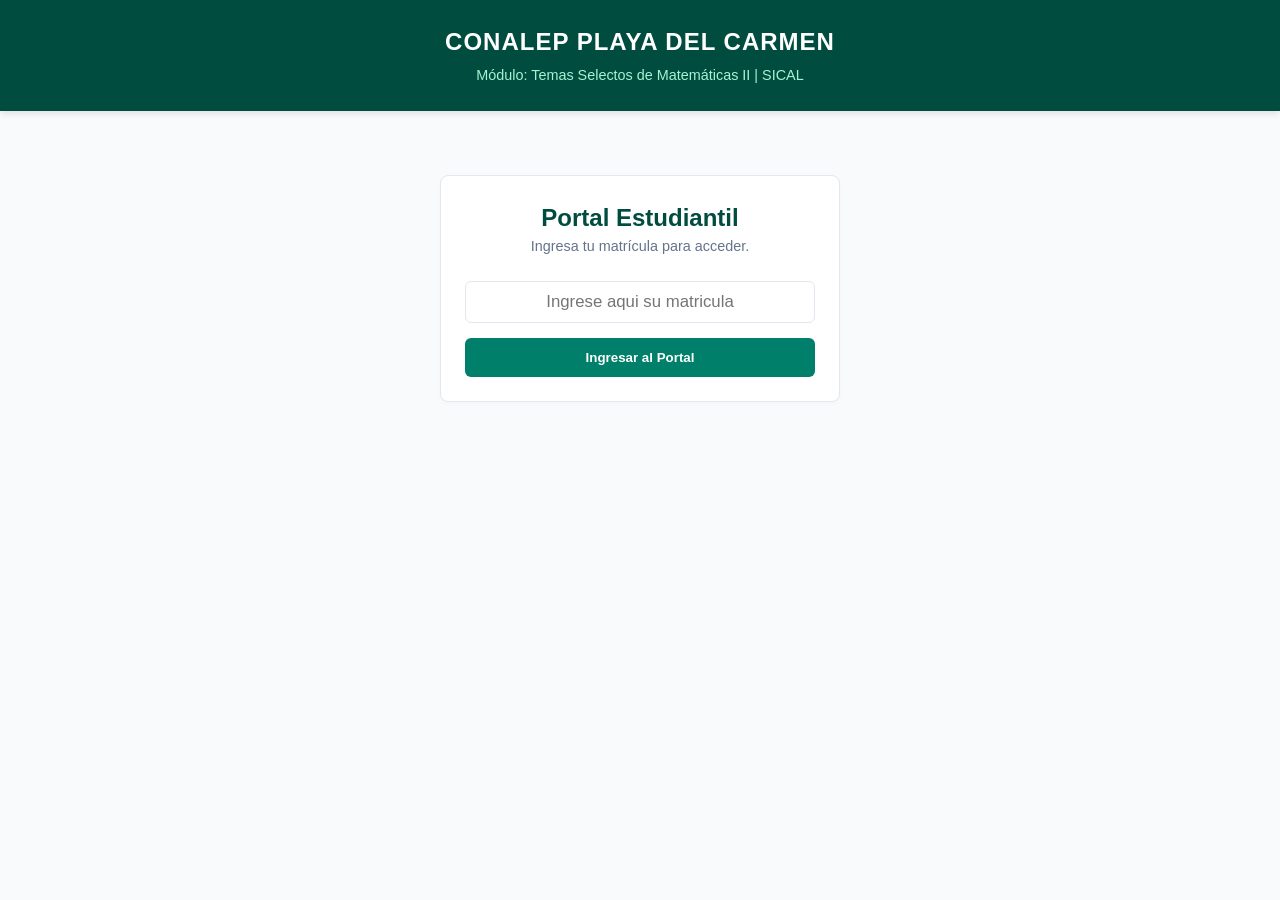
==== index.html @ 18c8c2b9 "Update index.html" ====
<!DOCTYPE html>
<html lang="es">
<head>
    <meta charset="UTF-8">
    <meta name="viewport" content="width=device-width, initial-scale=1.0">
    <title>SICAL - CONALEP PDC</title>
    <!-- Carga de Chart.js para la gráfica -->
    <script src="https://cdn.jsdelivr.net/npm/chart.js"></script>
    <link rel="stylesheet" href="css/base.css">
    <style>
        /* Estilos base incrustados para asegurar estructura */
        :root {
            --conalep-dark: #004d40;
            --conalep-primary: #00806A;
            --conalep-accent: #00695c;
            --conalep-gold: #d97706;
            --bg-main: #f8fafc;
            --text-main: #334155;
            --text-muted: #64748b;
            --border-card: #e2e8f0;
        }
        body { font-family: 'Segoe UI', system-ui, sans-serif; background-color: var(--bg-main); color: var(--text-main); margin: 0; padding: 0; }
        .hidden { display: none !important; }
        .header-conalep { background-color: var(--conalep-dark); color: white; padding: 1.5rem; text-align: center; box-shadow: 0 4px 6px -1px rgba(0,0,0,0.1); }
        .header-conalep h1 { margin: 0; font-size: 1.5rem; letter-spacing: 1px; }
        .header-conalep p { margin: 5px 0 0 0; color: #a7f3d0; font-size: 0.9rem; }
        .container { max-width: 1100px; margin: 2rem auto; padding: 0 1.5rem; }
        .card-box { background: white; border-radius: 8px; border: 1px solid var(--border-card); padding: 1.5rem; box-shadow: 0 2px 4px rgba(0,0,0,0.02); margin-bottom: 1.5rem; }
        .btn-conalep { background-color: var(--conalep-primary); color: white; border: none; padding: 0.75rem 1.5rem; border-radius: 6px; font-weight: bold; cursor: pointer; transition: background 0.2s; }
        .btn-conalep:hover { background-color: var(--conalep-accent); }
        .badge-status { font-size: 0.75rem; padding: 4px 10px; border-radius: 20px; font-weight: 700; }
        .status-ok { background: #dcfce7; color: #166534; }
        .status-pend { background: #fee2e2; color: #991b1b; }
    </style>
</head>
<body>

    <!-- ==========================================
         CABECERA INSTITUCIONAL (GLOBAL)
         ========================================== -->
    <header class="header-conalep">
        <h1>CONALEP PLAYA DEL CARMEN</h1>
        <p>Módulo: Temas Selectos de Matemáticas II | SICAL</p>
        <div id="user-menu" class="hidden" style="margin-top: 15px;">
            <span id="welcome-name" style="background: rgba(255,255,255,0.1); padding: 6px 15px; border-radius: 20px; font-size: 0.9rem;"></span>
            <button onclick="location.reload()" style="background: none; border: none; color: #fca5a5; font-weight: bold; cursor: pointer; margin-left: 10px; text-decoration: underline;">Salir</button>
        </div>
    </header>

    <main class="container">
        
        <!-- ==========================================
             ZONA ALUMNO: VISTA A - LOGIN
             ========================================== -->
        <section id="vista-login" class="card-box" style="max-width: 400px; margin: 4rem auto; text-align: center;">
            <h2 style="color: var(--conalep-dark); margin-top: 0;">Portal Estudiantil</h2>
            <p style="color: var(--text-muted); font-size: 0.9rem; margin-bottom: 1.5rem;">Ingresa tu matrícula para acceder.</p>
            <input type="text" id="input-matricula" placeholder="Ingrese aqui su matricula" style="width: 100%; padding: 10px; margin-bottom: 15px; border: 1px solid var(--border-card); border-radius: 6px; text-align: center; font-size: 1.05rem;" onkeypress="if(event.key === 'Enter') window.iniciarSesion()">
            <button class="btn-conalep" style="width: 100%;" onclick="window.iniciarSesion()">Ingresar al Portal</button>
        </section>

        <!-- ==========================================
             ZONA ALUMNO: VISTA B - DASHBOARD
             ========================================== -->
        <section id="vista-dashboard" class="hidden">
            
            <div style="display: grid; grid-template-columns: 1fr 2fr; gap: 1.5rem; margin-bottom: 2rem;">
                
                <!-- 1. Ficha de Identidad -->
                <div class="card-box" style="margin: 0; text-align: center; display: flex; flex-direction: column; align-items: center; justify-content: center;">
                    <div style="position: relative; width: 120px; height: 120px; margin-bottom: 15px; cursor: pointer;" onclick="document.getElementById('input-foto-perfil').click()" title="Haz clic para subir/cambiar tu foto">
                        <div style="width: 100%; height: 100%; background: #e2e8f0; border-radius: 50%; display: flex; align-items: center; justify-content: center; font-size: 3rem; border: 4px solid var(--conalep-primary); overflow: hidden;">
                            <span id="emoji-camara">📷</span>
                            <img id="img-perfil" src="" alt="Foto de perfil" style="width: 100%; height: 100%; object-fit: cover; display: none;">
                        </div>
                        <div style="position: absolute; bottom: 0; right: 0; background: var(--conalep-dark); border-radius: 50%; padding: 6px; box-shadow: 0 2px 4px rgba(0,0,0,0.2); font-size: 0.8rem;">✏️</div>
                    </div>
                    
                    <input type="file" id="input-foto-perfil" accept="image/*" style="display: none;" onchange="window.subirFotoPerfil()">

                    <h3 id="lbl-nombre" style="color: var(--conalep-dark); margin: 0; font-size: 1.1rem;">Nombre del Alumno</h3>
                    <p style="color: var(--text-muted); font-size: 0.85rem; margin: 5px 0;">Matrícula: <strong id="lbl-matricula">--</strong></p>
                    <span id="lbl-grupo" style="background: var(--conalep-primary); color: white; padding: 4px 12px; border-radius: 12px; font-size: 0.8rem; font-weight: bold; margin-top: 5px; display: inline-block;">Grupo --</span>
                    
                    <!-- NUEVO BOTÓN DE CHECK-IN -->
                    <button id="btn-checkin" onclick="window.marcarAsistencia()" style="width: 100%; margin-top: 15px; background: #0f172a; color: white; border: none; padding: 10px; border-radius: 6px; font-weight: bold; cursor: pointer; transition: 0.2s;">
                        📍 Registrar Asistencia (Hoy)
                    </button>
                    <div id="msg-checkin" style="font-size: 0.75rem; margin-top: 5px; font-weight: bold;"></div>
                </div>

                <!-- 2. Gráfica de Avance y Desglose -->
                <div class="card-box" style="margin: 0;">
                    <h3 style="color: var(--conalep-dark); margin-top: 0; margin-bottom: 1rem;">📊 Ponderación de Evaluaciones</h3>
                    
                    <div style="position: relative; height: 220px; width: 100%; margin-bottom: 1.5rem;">
                        <canvas id="graficaParciales"></canvas>
                    </div>
                    
                    <!-- TABLA DE DESGLOSE -->
                    <div id="desglose-calificacion" style="display: none; background: #f8fafc; border: 1px solid #cbd5e1; border-radius: 8px; padding: 1.2rem; margin-top: 1rem;">
                        <h4 id="titulo-desglose" style="margin: 0 0 10px 0; color: var(--conalep-dark); text-align: center; font-size: 1.1rem;">Desglose</h4>
                        <div style="display: flex; justify-content: space-around; flex-wrap: wrap; gap: 15px; font-size: 0.95rem; color: var(--text-main);">
                            <div>📝 Tareas: <strong id="val-tareas" style="color: var(--conalep-dark);">--</strong></div>
                            <div>🙋‍♂️ Participación: <strong id="val-part" style="color: var(--conalep-dark);">--</strong></div>
                            <div>✅ Asistencia: <strong id="val-asist" style="color: var(--conalep-dark);">--</strong></div>
                            <div>🎯 Examen: <strong id="val-exam" style="color: var(--conalep-dark);">--</strong></div>
                        </div>
                    </div>
                    
                    <p style="text-align: center; font-size: 0.85rem; color: var(--text-muted); margin-top: 15px; margin-bottom: 0;">
                        <em>* Haz clic en una sección de la gráfica para ver tu desglose exacto de calificaciones.</em>
                    </p>
                </div>
            </div>

            <!-- 3. Unidades Temáticas (Módulo 1 y 2) -->
            <div class="card-box">
                <!-- UNIDAD 1 -->
                <h3 style="color: var(--conalep-dark); margin-top: 0; border-bottom: 2px solid var(--border-card); padding-bottom: 10px;">📚 UNIDAD 1: Geometría Analítica Vectorial</h3>
                <div style="display: grid; grid-template-columns: repeat(auto-fit, minmax(300px, 1fr)); gap: 1.5rem; margin-top: 1.5rem; margin-bottom: 2.5rem;">
                    
                    <div style="background: #ffffff; border: 1px solid #e2e8f0; border-radius: 8px; padding: 1.25rem; border-left: 5px solid #10b981; box-shadow: 0 2px 4px rgba(0,0,0,0.02); display: flex; flex-direction: column;">
                        <h3 style="margin: 0 0 10px 0; color: #1e293b; font-size: 1.1rem; display: flex; align-items: center; gap: 8px;">
                            📐 Módulo 1.1: Sistemas y Vectores
                        </h3>
                        <div style="margin-bottom: 12px;">
                            <span id="status-mod-1.1" class="badge-status status-pend">⏳ Consultando...</span>
                        </div>
                        <ul style="font-size: 0.88rem; color: #475569; margin: 0 0 15px 0; padding-left: 20px; flex-grow: 1;">
                            <li style="margin-bottom: 8px;"><strong>Plano cartesiano y vectores:</strong> Introducción al espacio bidimensional.</li>
                            <li><strong>Física y Geometría:</strong> Vector desplazamiento y magnitud.</li>
                        </ul>
                        <button onclick="window.location.href='unidad1_recta.html'" style="width: 100%; background: var(--conalep-primary); color: white; border: none; padding: 10px; border-radius: 6px; cursor: pointer; font-weight: bold; margin-top: auto; transition: 0.2s;">
                            🚀 Entrar a la Unidad
                        </button>
                    </div>

                    <div style="background: #ffffff; border: 1px solid #fde047; border-radius: 8px; padding: 1.25rem; border-left: 5px solid #f59e0b; box-shadow: 0 4px 8px rgba(245, 158, 11, 0.1); display: flex; flex-direction: column;">
                        <h3 style="margin: 0 0 10px 0; color: #1e293b; font-size: 1.1rem; display: flex; align-items: center; gap: 8px;">
                            📈 Módulo 1.2: La Línea Recta
                        </h3>
                        <div style="margin-bottom: 12px;">
                            <span style="display: inline-flex; align-items: center; background: #fef9c3; color: #854d0e; padding: 4px 10px; border-radius: 20px; font-size: 0.75rem; font-weight: 700;">🟡 En Curso</span>
                        </div>
                        <ul style="font-size: 0.88rem; color: #475569; margin: 0 0 15px 0; padding-left: 20px; flex-grow: 1;">
                            <li style="margin-bottom: 8px;"><strong>Inclinación y Tendencia:</strong> Dirección y pendiente.</li>
                            <li><strong>Modelado Algebraico:</strong> Formas Punto-Pendiente, Explícita y General.</li>
                        </ul>
                        <button onclick="window.location.href='unidad1_recta.html'" style="width: 100%; background: var(--conalep-primary); color: white; border: none; padding: 10px; border-radius: 6px; cursor: pointer; font-weight: bold; margin-top: auto; transition: 0.2s;">
                            🚀 Entrar a la Unidad
                        </button>
                    </div>
                </div>

                <!-- UNIDAD 2 -->
                <h3 style="color: var(--conalep-dark); margin-top: 0; border-bottom: 2px solid var(--border-card); padding-bottom: 10px;">📚 UNIDAD 2: Aplicaciones Dinámicas</h3>
                <div style="display: grid; grid-template-columns: repeat(auto-fit, minmax(300px, 1fr)); gap: 1.5rem; margin-top: 1.5rem;">
                    
                    <div style="background: #f8fafc; border: 1px solid #e2e8f0; border-radius: 8px; padding: 1.25rem; border-left: 5px solid #94a3b8; box-shadow: 0 2px 4px rgba(0,0,0,0.02); display: flex; flex-direction: column; opacity: 0.8;">
                        <h3 style="margin: 0 0 10px 0; color: #475569; font-size: 1.1rem; display: flex; align-items: center; gap: 8px;">
                            ⚙️ Módulo 2.1: Ecuaciones Avanzadas
                        </h3>
                        <div style="margin-bottom: 12px;">
                            <span style="display: inline-flex; align-items: center; background: #e2e8f0; color: #475569; padding: 4px 10px; border-radius: 20px; font-size: 0.75rem; font-weight: 700;">🔒 Bloqueado</span>
                        </div>
                        <ul style="font-size: 0.88rem; color: #64748b; margin: 0 0 15px 0; padding-left: 20px; flex-grow: 1;">
                            <li style="margin-bottom: 8px;">Contenido programado para evaluación futura.</li>
                        </ul>
                        <button disabled style="width: 100%; background: #cbd5e1; color: #475569; border: none; padding: 10px; border-radius: 6px; font-weight: bold; cursor: not-allowed; margin-top: auto;">
                            Próximamente
                        </button>
                    </div>
                </div>
            </div>

            <!-- 4. Grid Inferior: Historial y Ventanilla -->
            <div style="display: grid; grid-template-columns: repeat(auto-fit, minmax(350px, 1fr)); gap: 1.5rem; margin-top: 2rem;">
                
                <!-- Historial de Evidencias -->
                <div class="card-box" style="overflow-x: auto; margin: 0;">
                    <h3 style="color: var(--conalep-dark); margin-top: 0;">📁 Historial de Evidencias</h3>
                    <table style="width: 100%; border-collapse: collapse; min-width: 400px; text-align: left; font-size: 0.9rem;">
                        <thead>
                            <tr style="background-color: #f1f5f9; border-bottom: 2px solid var(--border-card);">
                                <th style="padding: 10px; width: 40%;">Actividad</th>
                                <th style="padding: 10px; width: 20%;">Fecha</th>
                                <th style="padding: 10px; width: 25%;">Estado</th>
                                <th style="padding: 10px; width: 15%; text-align: center;">Nota</th>
                            </tr>
                        </thead>
                        <tbody id="tbody-historial">
                            <tr><td colspan="4" style="text-align:center; padding:15px; color:var(--text-muted);">Cargando historial...</td></tr>
                        </tbody>
                    </table>
                </div>

                <!-- Ventanilla de Entrega -->
                <div class="card-box" style="margin: 0; border-left: 4px solid var(--conalep-gold);">
                    <h3 style="color: var(--conalep-dark); margin-top: 0;">📤 Ventanilla de Entrega Digital</h3>
                    <p style="font-size: 0.85rem; color: var(--text-muted); margin-bottom: 12px;">Sube tu foto de libreta o PDF con procedimiento (máx 5MB). Puedes seleccionar múltiples archivos.</p>
                    
                    <label style="font-size: 0.85rem; font-weight: bold;">Selecciona la Tarea:</label>
                    <select id="select-tarea" style="width: 100%; padding: 0.6rem; margin-bottom: 12px; border: 1px solid var(--border-card); border-radius: 4px;">
                        <option value="">Cargando catálogo...</option>
                    </select>
                    
                    <input type="file" id="input-archivo" accept="image/*,application/pdf" multiple style="width: 100%; margin-bottom: 15px; font-size: 0.9rem;">
                    
                    <button id="btn-enviar" class="btn-conalep" style="width: 100%; background-color: var(--conalep-dark);" onclick="subirEvidencia()">📤 Enviar Evidencia a Revisión</button>
                </div>
            </div>
            
        </section>
    </main>

    <!-- =========================================================================
         ZONA ADMIN: PANEL DOCENTE (PANORÁMICO FULL WIDTH)
         ========================================================================= -->
    <style>
      #vista-admin {
        width: 100% !important;
        max-width: 98vw !important;
        margin: 0.5rem auto 2rem auto !important;
        padding: 0 1rem !important;
        box-sizing: border-box !important;
      }
      .admin-layout-container {
        display: flex;
        gap: 1.25rem;
        align-items: flex-start;
        width: 100%;
      }
      .sidebar-menu {
        width: 270px;
        min-width: 270px;
        background-color: #f1f5f9;
        border: 1px solid #cbd5e1;
        border-radius: 8px;
        padding: 1.25rem 1rem;
        color: #334155;
        flex-shrink: 0;
        position: sticky;
        top: 1rem;
        height: fit-content;
        box-shadow: 0 2px 5px rgba(0, 0, 0, 0.04);
      }
      .sidebar-header-box { border-bottom: 1px solid #cbd5e1; padding-bottom: 0.85rem; margin-bottom: 1rem; }
      .sidebar-title { font-size: 0.72rem; text-transform: uppercase; letter-spacing: 0.08em; color: #64748b; margin: 1.25rem 0 0.45rem 0.5rem; font-weight: 700; }
      .sidebar-btn {
        width: 100%; text-align: left; background: transparent; color: #334155; border: none; padding: 9px 12px;
        border-radius: 6px; cursor: pointer; font-size: 0.88rem; display: flex; align-items: center; gap: 10px;
        margin-bottom: 3px; transition: background-color 0.2s ease, color 0.2s ease;
      }
      .sidebar-btn:hover { background-color: #e2e8f0; color: #0f172a; }
      .banner-tabla-admin { background: linear-gradient(135deg, #004d40 0%, #00594C 100%); color: #ffffff; }
    </style>

    <section id="vista-admin" class="hidden">
      <div class="admin-layout-container">
        
        <!-- SIDEBAR IZQUIERDO -->
        <aside class="sidebar-menu">
            <div class="sidebar-header-box">
                <h3 style="color: #004d40; margin: 0; font-size: 1.05rem; display: flex; align-items: center; gap: 8px;">
                    ⚙️ General
                </h3>
            </div>
            
            <div class="sidebar-title" style="margin-top: 0;">Gestión de Aula</div>
            <button class="sidebar-btn" onclick="window.cambiarVistaAdmin('dashboard')">🏠 Inicio (KPIs)</button>
            <button class="sidebar-btn" onclick="window.cambiarVistaAdmin('mis-grupos')">👥 Mis Grupos</button>
            <button class="sidebar-btn" onclick="window.cambiarVistaAdmin('asistencia')">🙋‍♂️ Asistencia Diaria</button>

            <div class="sidebar-title">Módulo de Evaluación</div>
            <button class="sidebar-btn" onclick="window.cambiarVistaAdmin('catalogo')">📚 Catálogo de Tareas</button>
            
            <div class="sidebar-title">Seguridad y Sistema</div>
            <button class="sidebar-btn" onclick="window.open('https://docs.google.com/spreadsheets/d/TU_ID_AQUI/edit', '_blank')">📊 Base de Datos</button>
            <button class="sidebar-btn" style="color: #dc2626;" onclick="location.reload()">🚪 Cerrar Sesión</button>
        </aside>

        <!-- ÁREA DE TRABAJO DINÁMICA -->
        <div style="flex-grow: 1; width: calc(100% - 290px); min-width: 0;">
            <div style="background: #ffffff; border-radius: 8px; box-shadow: 0 4px 10px rgba(0,0,0,0.05); padding: 1.5rem; border: 1px solid #e2e8f0; width: 100%; box-sizing: border-box;">
                
                <!-- VISTA 0: DASHBOARD PRINCIPAL -->
                <div id="panel-dashboard-admin" class="admin-panel-vista">
                    <div class="banner-tabla-admin" style="text-align: center; padding: 1.1rem; border-radius: 6px 6px 0 0; border-bottom: 3px solid #00806A;">
                        <h2 style="margin: 0; font-size: 1.35rem; text-transform: uppercase;">PANEL ADMINISTRATIVO DOCENTE</h2>
                    </div>

                    <div style="display: grid; grid-template-columns: repeat(4, 1fr); background: #f8fafc; border: 1px solid #cbd5e1; border-top: none; margin-bottom: 2rem; border-radius: 0 0 6px 6px;">
                        <div style="padding: 1rem; text-align: center; border-right: 1px solid #cbd5e1;">
                            <div style="font-size: 0.8rem; color: #475569; font-weight: bold;">Grupos Activos</div>
                            <div style="font-size: 1.2rem; color: #004d40; font-weight: bold;" id="kpi-grupos">--</div>
                        </div>
                        <div style="padding: 1rem; text-align: center; border-right: 1px solid #cbd5e1;">
                            <div style="font-size: 0.8rem; color: #475569; font-weight: bold;">Total Estudiantes</div>
                            <div style="font-size: 1.2rem; color: #004d40; font-weight: bold;" id="kpi-alumnos">--</div>
                        </div>
                        <div style="padding: 1rem; text-align: center; border-right: 1px solid #cbd5e1;">
                            <div style="font-size: 0.8rem; color: #475569; font-weight: bold;">Tareas Activas</div>
                            <div style="font-size: 1.2rem; color: #004d40; font-weight: bold;" id="kpi-tareas">--</div>
                        </div>
                        <div style="padding: 1rem; text-align: center;">
                            <div style="font-size: 0.8rem; color: #475569; font-weight: bold;">Tasa de Entrega</div>
                            <div style="font-size: 1.2rem; color: #00806A; font-weight: bold;" id="kpi-tasa">--</div>
                        </div>
                    </div>

                    <div style="background-color: var(--conalep-primary); padding: 12px 15px; border-radius: 6px 6px 0 0;">
                        <h3 style="color: white; margin: 0; font-size: 1.1rem;">CONTROL DE UNIDADES Y AVANCE TEMÁTICO</h3>
                    </div>
                    <div style="background: white; border: 1px solid #e2e8f0; border-top: none; border-radius: 0 0 6px 6px; overflow-x: auto;">
                        <table style="width: 100%; border-collapse: collapse;">
                            <thead>
                                <tr style="background: #f8fafc; border-bottom: 2px solid #cbd5e1; color: #475569; font-size: 0.9rem;">
                                    <th style="padding: 12px; text-align: left;">Unidad / Bloque</th>
                                    <th style="padding: 12px; text-align: left;">Tema Principal</th>
                                    <th style="padding: 12px; text-align: center;">Avance %</th>
                                    <th style="padding: 12px; text-align: center;">Estatus de Unidad</th>
                                    <th style="padding: 12px; text-align: center;">Evidencias Asociadas</th>
                                </tr>
                            </thead>
                            <tbody id="tabla-avance-unidades">
                                <tr><td colspan="5" style="text-align: center; padding: 2rem;">⏳ Calculando avance curricular...</td></tr>
                            </tbody>
                        </table>
                    </div>
                </div>

                <!-- VISTA 1: MIS GRUPOS (Tarjetas) -->
                <div id="panel-mis-grupos" class="admin-panel-vista hidden">
                    <h3 style="color: var(--conalep-dark); border-bottom: 2px solid #e2e8f0; padding-bottom: 0.5rem;">📂 Tus Grupos Activos</h3>
                    <div id="contenedor-tarjetas-grupos" style="display: grid; grid-template-columns: repeat(auto-fit, minmax(200px, 1fr)); gap: 1rem; margin-top: 1.5rem;">
                        <p style="color: var(--text-muted);">Cargando grupos...</p>
                    </div>
                </div>

                <!-- VISTA 1.5: LISTADO DE ALUMNOS DEL GRUPO -->
                <div id="panel-lista-alumnos" class="admin-panel-vista hidden">
                    <div style="display: flex; justify-content: space-between; align-items: center; border-bottom: 2px solid #e2e8f0; padding-bottom: 0.5rem; margin-bottom: 1rem;">
                        <h3 id="titulo-lista-alumnos" style="color: var(--conalep-dark); margin: 0;">👥 Lista de Alumnos: Grupo --</h3>
                        <button class="btn-conalep" style="background-color: #64748b; padding: 0.4rem 0.8rem; font-size: 0.85rem;" onclick="window.cambiarVistaAdmin('mis-grupos')">⬅️ Volver a Grupos</button>
                    </div>
                    
                    <div style="display: flex; gap: 1rem; align-items: center; margin-bottom: 1.5rem; background: #f8fafc; padding: 12px; border-radius: 8px; border: 1px solid #cbd5e1; flex-wrap: wrap;">
                        <div style="flex-grow: 1; min-width: 250px;">
                            <label style="font-size: 0.8rem; font-weight: bold; color: var(--text-muted); display: block; margin-bottom: 4px;">🔍 Buscar Alumno:</label>
                            <input type="text" id="buscador-lista-alumnos" placeholder="Escribe nombre o matrícula..." onkeyup="window.renderizarListaAlumnosGrupo()" style="width: 100%; padding: 8px; border-radius: 4px; border: 1px solid #cbd5e1; outline: none;">
                        </div>
                        <div>
                            <label style="font-size: 0.8rem; font-weight: bold; color: var(--text-muted); display: block; margin-bottom: 4px;">🎓 Filtro de Modalidad:</label>
                            <select id="filtro-modalidad-lista" onchange="window.renderizarListaAlumnosGrupo()" style="padding: 8px; border-radius: 4px; border: 1px solid #cbd5e1; outline: none; cursor: pointer;">
                                <option value="TODOS">Todas las modalidades</option>
                                <option value="Presencial">Solo Presenciales</option>
                                <option value="Dual">Solo Duales</option>
                            </select>
                        </div>
                    </div>
                    
                    <div style="background: white; border: 1px solid #cbd5e1; border-radius: 8px; overflow-x: auto;">
                        <table style="width: 100%; border-collapse: collapse; min-width: 500px;">
                            <thead>
                                <tr style="background: #f1f5f9; border-bottom: 2px solid #cbd5e1;">
                                    <th style="padding: 12px; text-align: left;">Matrícula</th>
                                    <th style="padding: 12px; text-align: left;">Nombre del Alumno</th>
                                    <th style="padding: 12px; text-align: center;">Modalidad</th>
                                    <th style="padding: 12px; text-align: center;">Acción</th>
                                </tr>
                            </thead>
                            <tbody id="tabla-lista-alumnos-grupo">
                                <tr><td colspan="4" style="text-align: center; padding: 2rem;">Cargando alumnos...</td></tr>
                            </tbody>
                        </table>
                    </div>
                </div>

                <!-- VISTA INTERNA: PANEL DE CALIFICACIÓN INDIVIDUAL -->
                <div id="panel-gestion-interno" class="admin-panel-vista hidden">
                    <div style="display: flex; justify-content: space-between; align-items: center; border-bottom: 2px solid #e2e8f0; padding-bottom: 0.5rem; margin-bottom: 1rem;">
                        <h3 id="titulo-gestion-grupo" style="color: var(--conalep-dark); margin: 0;">📝 Calificando a: --</h3>
                        <button class="btn-conalep" style="background-color: #64748b; padding: 0.4rem 0.8rem; font-size: 0.85rem;" onclick="window.cambiarVistaAdmin('lista-alumnos')">⬅️ Volver a Lista</button>
                    </div>

                    <div style="background: white; border: 1px solid #cbd5e1; border-radius: 8px; overflow-x: auto;">
                        <table class="table-evidencias" style="width: 100%; border-collapse: collapse; min-width: 700px;">
                            <thead>
                                <tr style="background: #f1f5f9; border-bottom: 2px solid #cbd5e1;">
                                    <th style="padding: 12px; text-align: left;">Actividad</th>
                                    <th style="padding: 12px; text-align: center;">Evidencia Adjunta</th>
                                    <th style="padding: 12px; text-align: center;">Estado Actual</th>
                                    <th style="padding: 12px; text-align: center;">Cambiar Estado</th>
                                    <th style="padding: 12px; text-align: center;">Calificar (0-100)</th>
                                    <th style="padding: 12px; text-align: center;">Guardar</th>
                                </tr>
                            </thead>
                            <tbody id="tabla-gestion-entregas">
                                <tr><td colspan="6" style="text-align: center; padding: 2rem;">Cargando entregas del alumno...</td></tr>
                            </tbody>
                        </table>
                    </div>
                </div>

                <!-- VISTA 2: CATÁLOGO DE TAREAS -->
                <div id="panel-catalogo-tareas" class="admin-panel-vista hidden">
                    <div style="display: flex; justify-content: space-between; align-items: center; border-bottom: 2px solid #e2e8f0; padding-bottom: 0.5rem;">
                        <h3 style="color: var(--conalep-dark); margin: 0;">📚 Catálogo General de Tareas</h3>
                        <button class="btn-conalep" style="background-color: var(--conalep-dark);" onclick="document.getElementById('form-nueva-tarea').classList.toggle('hidden')">➕ Crear Nueva Tarea</button>
                    </div>

                    <!-- FORMULARIO OCULTO PARA NUEVA TAREA -->
                    <div id="form-nueva-tarea" class="hidden" style="background: #f8fafc; border: 1px dashed #cbd5e1; border-left: 4px solid var(--conalep-gold); border-radius: 8px; padding: 1.5rem; margin-top: 1.5rem;">
                        <h4 style="margin-top: 0; color: var(--conalep-dark); margin-bottom: 1rem;">Configurar Nueva Actividad</h4>
                        <div style="display: grid; grid-template-columns: 1fr 1fr; gap: 1rem;">
                            <input type="text" id="nt-id" placeholder="ID Tarea (Ej. EV05)" style="padding: 8px; border-radius: 4px; border: 1px solid #cbd5e1; outline: none;">
                            <input type="text" id="nt-unidad" placeholder="Módulo (Ej. 1.2)" style="padding: 8px; border-radius: 4px; border: 1px solid #cbd5e1; outline: none;">
                            <input type="text" id="nt-titulo" placeholder="Título de la Actividad" style="grid-column: 1 / -1; padding: 8px; border-radius: 4px; border: 1px solid #cbd5e1; outline: none;">
                            <textarea id="nt-desc" placeholder="Descripción detallada o instrucciones para el alumno..." style="grid-column: 1 / -1; padding: 8px; border-radius: 4px; border: 1px solid #cbd5e1; outline: none; min-height: 60px; font-family: inherit;"></textarea>
                            <div style="display: flex; flex-direction: column;">
                                <label style="font-size: 0.8rem; color: var(--text-muted); font-weight: bold; margin-bottom: 3px;">Fecha Límite:</label>
                                <input type="date" id="nt-fecha" style="padding: 8px; border-radius: 4px; border: 1px solid #cbd5e1; outline: none;">
                            </div>
                            <div style="display: flex; flex-direction: column;">
                                <label style="font-size: 0.8rem; color: var(--text-muted); font-weight: bold; margin-bottom: 3px;">Puntos Máximos:</label>
                                <input type="number" id="nt-puntos" placeholder="Ej. 100" style="padding: 8px; border-radius: 4px; border: 1px solid #cbd5e1; outline: none;">
                            </div>
                            <select id="nt-grupo" style="grid-column: 1 / -1; padding: 10px; border-radius: 4px; border: 1px solid #cbd5e1; outline: none; cursor: pointer;">
                                <option value="Todos">🌐 Publicar para todos los grupos</option>
                                <option value="505">📘 Publicar solo para Grupo 505</option>
                                <option value="508">📗 Publicar solo para Grupo 508</option>
                            </select>
                        </div>
                        <button id="btn-guardar-tarea" class="btn-conalep" style="margin-top: 1.5rem; width: 100%; font-size: 1rem;" onclick="window.publicarNuevaTarea()">🚀 Publicar Actividad Oficial</button>
                    </div>

                    <!-- TABLA CATÁLOGO -->
                    <div style="background: white; border: 1px solid #cbd5e1; border-radius: 8px; overflow-x: auto; margin-top: 1.5rem;">
                        <table class="table-evidencias" style="width: 100%; border-collapse: collapse; min-width: 700px;">
                            <thead>
                                <tr style="background: #f1f5f9; border-bottom: 2px solid #cbd5e1;">
                                    <th style="padding: 12px; text-align: left;">ID / Título</th>
                                    <th style="padding: 12px; text-align: center;">Grupos Destino</th>
                                    <th style="padding: 12px; text-align: center;">Estado Actual</th>
                                    <th style="padding: 12px; text-align: center;">Modificar Estado</th>
                                    <th style="padding: 12px; text-align: center;">Guardar Cambios</th>
                                </tr>
                            </thead>
                            <tbody id="tabla-catalogo-general">
                                <tr><td colspan="5" style="text-align: center; padding: 2rem;">Cargando catálogo...</td></tr>
                            </tbody>
                        </table>
                    </div>
                </div>

                <!-- ==========================================
                     VISTA 3: PANEL DE ASISTENCIA DIARIA
                     ========================================== -->
                <div id="panel-asistencia" class="admin-panel-vista hidden">
                    <div style="display: flex; justify-content: space-between; align-items: center; border-bottom: 2px solid #e2e8f0; padding-bottom: 0.5rem; margin-bottom: 1.5rem;">
                        <h3 style="color: var(--conalep-dark); margin: 0;">📅 Control de Asistencia y Check-In</h3>                        
                        <div style="display: flex; gap: 0.8rem;">
                            <button class="btn-conalep" style="background-color: var(--conalep-accent);" onclick="window.cargarAsistenciasDia()">🔄 Actualizar Hoy</button>
                            <button class="btn-conalep" style="background-color: #0f172a; display: flex; align-items: center; gap: 0.5rem;" onclick="window.generarReporteAsistenciaPDF()">
                                📄 Exportar PDF
                            </button>
                        </div>
                    </div>

                    <!-- TARJETAS DE MÉTRICAS RÁPIDAS -->
                    <div style="display: grid; grid-template-columns: repeat(auto-fit, minmax(200px, 1fr)); gap: 1rem; margin-bottom: 1.5rem;">
                        <div style="background: white; padding: 1rem; border-radius: 8px; border: 1px solid #cbd5e1; text-align: center;">
                            <span style="display: block; font-size: 0.85rem; color: var(--text-muted); font-weight: bold;">Check-ins de Hoy</span>
                            <strong id="kpi-asis-hoy" style="font-size: 1.5rem; color: var(--conalep-dark);">--</strong>
                        </div>
                        <div style="background: white; padding: 1rem; border-radius: 8px; border: 1px solid #cbd5e1; text-align: center;">
                            <span style="display: block; font-size: 0.85rem; color: var(--text-muted); font-weight: bold;">En Plantel (Presenciales)</span>
                            <strong id="kpi-asis-pres" style="font-size: 1.5rem; color: #16a34a;">--</strong>
                        </div>
                        <div style="background: white; padding: 1rem; border-radius: 8px; border: 1px solid #cbd5e1; text-align: center;">
                            <span style="display: block; font-size: 0.85rem; color: var(--text-muted); font-weight: bold;">Remotos (Duales)</span>
                            <strong id="kpi-asis-dual" style="font-size: 1.5rem; color: #0284c7;">--</strong>
                        </div>
                        <div style="background: white; padding: 1rem; border-radius: 8px; border: 1px solid #cbd5e1; text-align: center;">
                            <span style="display: block; font-size: 0.85rem; color: var(--text-muted); font-weight: bold;">Fuera de Rango ⚠️</span>
                            <strong id="kpi-asis-fuera" style="font-size: 1.5rem; color: #dc2626;">--</strong>
                        </div>
                    </div>

                    <!-- CONTROLES DE FILTRO -->
                    <div style="display: flex; gap: 1rem; margin-bottom: 1rem; background: #f8fafc; padding: 1rem; border-radius: 8px; border: 1px solid #e2e8f0;">
                        <select id="filtro-grupo-asis" onchange="window.filtrarTablaAsistencia()" style="padding: 8px; border-radius: 4px; border: 1px solid #cbd5e1; outline: none;">
                            <option value="TODOS">Todos los Grupos</option>
                        </select>
                        <select id="filtro-mod-asis" onchange="window.filtrarTablaAsistencia()" style="padding: 8px; border-radius: 4px; border: 1px solid #cbd5e1; outline: none;">
                            <option value="TODOS">Todas las Modalidades</option>
                            <option value="Presencial">Solo Presencial</option>
                            <option value="Dual">Solo Dual</option>
                        </select>
                        <input type="date" id="filtro-fecha-asis" onchange="window.cargarAsistenciasDia()" style="padding: 8px; border-radius: 4px; border: 1px solid #cbd5e1; outline: none;" title="Selecciona un día anterior">
                    </div>

                    <!-- TABLA PRINCIPAL DE ASISTENCIA -->
                    <div style="background: white; border: 1px solid #cbd5e1; border-radius: 8px; overflow-x: auto;">
                        <table class="table-evidencias" style="width: 100%; border-collapse: collapse; min-width: 700px;">
                            <thead>
                                <tr style="background: #f1f5f9; border-bottom: 2px solid #cbd5e1;">
                                    <th style="padding: 12px; text-align: left;">Alumno / Matrícula</th>
                                    <th style="padding: 12px; text-align: center;">Grupo</th>
                                    <th style="padding: 12px; text-align: center;">Modalidad</th>
                                    <th style="padding: 12px; text-align: center;">Hora Check-In</th>
                                    <th style="padding: 12px; text-align: center;">Estatus Radar GPS</th>
                                    <th style="padding: 12px; text-align: center;">Asistencia Global</th>
                                </tr>
                            </thead>
                            <tbody id="tabla-asistencia-dia">
                                <tr><td colspan="6" style="text-align: center; padding: 2rem;">Selecciona una fecha para consultar el radar...</td></tr>
                            </tbody>
                        </table>
                    </div>
                </div>

            </div>
        </div>

      </div>
    </section>

    <!-- ROMPE-CACHÉ V21 PARA FORZAR LA DESCARGA DEL NUEVO JS -->
    <script src="js/portal-dashboard.js?v=23"></script>
</body>
</html>
---- css/base.css ----
/* =======================================================
   VARIABLES GLOBALES Y COLORES CONALEP
   ======================================================= */
:root {
  --conalep-primary: #00594C;
  --conalep-dark: #004d40;
  --conalep-accent: #00806A;
  --conalep-gold: #d97706;
  --bg-slate: #f8fafc;
  --text-main: #1e293b;
  --text-muted: #64748b;
  --border-card: #e2e8f0;
}

* { 
  box-sizing: border-box; 
  margin: 0; 
  padding: 0; 
  font-family: -apple-system, BlinkMacSystemFont, "Segoe UI", Roboto, sans-serif; 
}

body { 
  background-color: var(--bg-slate); 
  color: var(--text-main); 
  line-height: 1.5; 
}

.hidden { display: none !important; }

/* =======================================================
   CABECERA PRINCIPAL (HEADER)
   ======================================================= */
.main-header {
  background-color: var(--conalep-dark);
  color: #ffffff;
  padding: 0.85rem 1.5rem;
  border-bottom: 3px solid var(--conalep-accent);
}

.header-container {
  max-width: 1200px;
  margin: 0 auto;
  display: flex;
  justify-content: space-between;
  align-items: center;
  flex-wrap: wrap;
  gap: 15px;
}

.header-brand {
  display: flex; 
  align-items: center; 
  gap: 15px;
}

.header-brand img {
  height: 50px; 
  width: auto;
}

.brand-title { font-weight: 700; font-size: 1.15rem; letter-spacing: 0.5px; }
.brand-sub { font-size: 0.8rem; color: #a7f3d0; }

.container { max-width: 1200px; margin: 1.5rem auto; padding: 0 1rem; }

/* =======================================================
   TARJETAS, BOTONES Y ESTRUCTURA BASE
   ======================================================= */
.card-box {
  background: #ffffff; 
  border: 1px solid var(--border-card);
  border-radius: 8px; 
  padding: 1.25rem; 
  box-shadow: 0 1px 3px rgba(0,0,0,0.05); 
  margin-bottom: 1.25rem;
}

.btn-conalep {
  background-color: var(--conalep-accent); 
  color: #ffffff; 
  border: none;
  padding: 0.6rem 1.2rem; 
  border-radius: 6px; 
  font-weight: 600; 
  cursor: pointer; 
  transition: background 0.2s ease; 
  text-align: center; 
  display: inline-block; 
  text-decoration: none;
}

.btn-conalep:hover { 
  background-color: var(--conalep-primary); 
}

.grid-unidades { 
  display: grid; 
  grid-template-columns: repeat(auto-fit, minmax(280px, 1fr)); 
  gap: 1.2rem; 
  margin-top: 1rem; 
}

.card-modulo {
  background: #fff; 
  padding: 1.2rem; 
  border-radius: 6px; 
  border: 1px solid var(--border-card); 
  border-left: 4px solid var(--conalep-accent);
  display: flex; 
  flex-direction: column;
}

.card-modulo.locked { 
  border-left-color: #94a3b8; 
  background: #f1f5f9; 
  opacity: 0.85; 
}

.badge-status { 
  font-size: 0.75rem; 
  padding: 4px 10px; 
  border-radius: 12px; 
  font-weight: bold; 
  align-self: flex-start; 
  margin: 8px 0; 
}
.status-ok { background: #dcfce7; color: #166534; }
.status-act { background: #fef08a; color: #854d0e; }
.status-lock { background: #e2e8f0; color: #475569; }
.status-pend { background: #fee2e2; color: #991b1b; }

/* =======================================================
   TABLA DE HISTORIAL Y EVIDENCIAS
   ======================================================= */
.table-evidencias {
    width: 100%;
    border-collapse: collapse;
    min-width: 600px;
}

.table-evidencias th, .table-evidencias td {
    padding: 12px 10px;
    border-bottom: 1px solid var(--border-card);
    text-align: left;
    vertical-align: middle; 
}

.table-evidencias th {
    background-color: #f1f5f9;
    color: var(--conalep-dark);
    font-weight: 600;
}

/* =======================================================
   TARJETAS PEDAGÓGICAS Y ETIQUETAS (BADGES)
   ======================================================= */
.metaforas-grid { 
  display: grid !important; 
  grid-template-columns: repeat(auto-fit, minmax(300px, 1fr)) !important; 
  gap: 20px !important; 
  margin-top: 20px !important; 
}

.card-aplicacion { 
  background: #ffffff !important; 
  border-radius: 12px !important; 
  overflow: hidden !important; 
  border: 1px solid #cbd5e1 !important; 
  display: flex !important; 
  flex-direction: column !important; 
  box-shadow: 0 4px 10px rgba(0,0,0,0.05) !important; 
}

.card-image-wrapper { 
  position: relative !important; 
  width: 100% !important; 
  height: 200px !important; 
  overflow: hidden !important; 
  background-color: #1e293b !important; 
}

.card-image-wrapper img { 
  width: 100% !important; 
  height: 100% !important; 
  object-fit: cover !important; 
  display: block !important; 
}

/* Badges flotantes solo en las tarjetas de Fundamentos */
.card-image-wrapper .badge-area { 
  position: absolute !important; 
  top: 12px !important; 
  right: 12px !important; 
  padding: 6px 14px !important; 
  border-radius: 20px !important; 
  font-size: 0.75rem !important; 
  font-weight: bold !important; 
  color: #ffffff !important; 
  text-transform: uppercase !important; 
  z-index: 10 !important; 
}

.badge-ti { background-color: #2563eb !important; }
.badge-ing { background-color: var(--conalep-gold) !important; }
.badge-med { background-color: var(--conalep-accent) !important; }

.card-body { 
  padding: 20px !important; 
  display: flex !important; 
  flex-direction: column !important; 
  flex-grow: 1 !important; 
}

.formula-highlight { 
  background: #f8fafc; 
  border-left: 3px solid #3b82f6; 
  padding: 6px 10px; 
  font-family: monospace; 
  font-size: 0.85rem; 
  margin-bottom: 10px; 
  color: #1e3a8a; 
}

.metafora-quote { 
  background: #fef2f2; 
  border-left: 3px solid #ef4444; 
  padding: 8px 12px; 
  font-size: 0.85rem; 
  color: #991b1b; 
  margin-top: auto; 
}

/* =======================================================
   ESTILOS DEL LABORATORIO (PASOS, PÍLDORAS Y GRÁFICAS)
   ======================================================= */
/* Píldoras compactas para mostrar datos */
.contenedor-puntos {
    display: flex;
    flex-wrap: wrap; 
    justify-content: center;
    gap: 1rem;
    margin-bottom: 1.25rem;
}

.pill-punto-a {
    background: #eff6ff;
    border: 1px solid #bfdbfe;
    padding: 0.4rem 0.8rem;
    border-radius: 20px;
    font-size: 0.85rem;
    color: #1e40af;
    display: flex; 
    align-items: center;
    gap: 0.4rem;
    word-break: break-word; 
    flex: 1 1 auto; 
    max-width: fit-content; 
}

.pill-punto-b {
    background: #fef2f2;
    border: 1px solid #fecaca;
    padding: 0.4rem 0.8rem;
    border-radius: 20px;
    font-size: 0.85rem;
    color: #9f1239;
    display: flex; 
    align-items: center;
    gap: 0.4rem;
    word-break: break-word;
    flex: 1 1 auto;
    max-width: fit-content;
}

.pill-delta {
    background: #f8fafc;
    border: 1px solid #cbd5e1;
    padding: 0.4rem 1rem;
    border-radius: 20px;
    font-size: 0.95rem;
    color: #334155;
    display: flex;
    align-items: center;
    gap: 0.5rem;
    font-weight: 600;
    box-shadow: 0 1px 2px rgba(0,0,0,0.05);
}

.dot-a { background: #3b82f6; min-width: 10px; height: 10px; border-radius: 50%; display: inline-block; box-shadow: 0 0 4px rgba(59,130,246,0.4); flex-shrink: 0; }
.dot-b { background: #ef4444; min-width: 10px; height: 10px; border-radius: 50%; display: inline-block; box-shadow: 0 0 4px rgba(239,68,68,0.4); flex-shrink: 0; }
.dot-dx { background: #8b5cf6; min-width: 10px; height: 10px; border-radius: 50%; display: inline-block; box-shadow: 0 0 4px rgba(139,92,246,0.4); flex-shrink: 0; }
.dot-dy { background: #14b8a6; min-width: 10px; height: 10px; border-radius: 50%; display: inline-block; box-shadow: 0 0 4px rgba(20,184,166,0.4); flex-shrink: 0; }

.resultado-exito-destacado {
    background-color: #ecfdf5;
    border-left: 5px solid #10b981;
    color: #065f46;
    padding: 1rem 1.25rem;
    border-radius: 4px;
    font-size: 0.95rem;
    display: flex;
    align-items: center;
    margin-top: 1rem;
}

/* =======================================================
   ADAPTACIÓN PARA CELULARES (RESPONSIVE DESIGN)
   ======================================================= */

/* Evitar el desbordamiento de las Fórmulas Matemáticas largas */
.math-scrollable {
    background: #f8fafc;
    padding: 1.25rem 1rem;
    border-radius: 8px;
    margin-bottom: 1.25rem;
    overflow-x: auto; /* Permite deslizar la ecuación lateralmente */
    white-space: nowrap; /* Evita que la ecuación se rompa en 2 líneas */
}

/* Modificaciones exclusivas para pantallas pequeñas (móviles y tablets pequeñas) */
@media screen and (max-width: 768px) {
  
  /* Apilar la cabecera (logo y título) y centrar el texto */
  .header-container {
    flex-direction: column;
    align-items: center;
    text-align: center;
  }
  
  /* Ajustar el logo y los textos de la cabecera */
  .header-brand {
    flex-direction: column;
    gap: 8px;
  }
  
  /* Apilar el perfil del alumno y la gráfica de ponderación */
  #vista-dashboard > div:first-child {
      grid-template-columns: 1fr !important;
  }
  
  /* El historial de evidencias ocupa el 100% y permite scroll si es muy ancho */
  table.table-evidencias, table#tabla-historial {
      min-width: 100% !important;
  }
  
  .card-box {
      overflow-x: auto;
  }
  
  /* Asegurar que los botones ocupen todo el ancho disponible si están agrupados */
  .btn-conalep {
      width: 100%;
      margin-bottom: 0.5rem;
  }
  
  /* Forzar a que la cuadrícula de unidades sea de 1 sola columna en móviles */
  .grid-unidades {
      grid-template-columns: 1fr;
  }
}
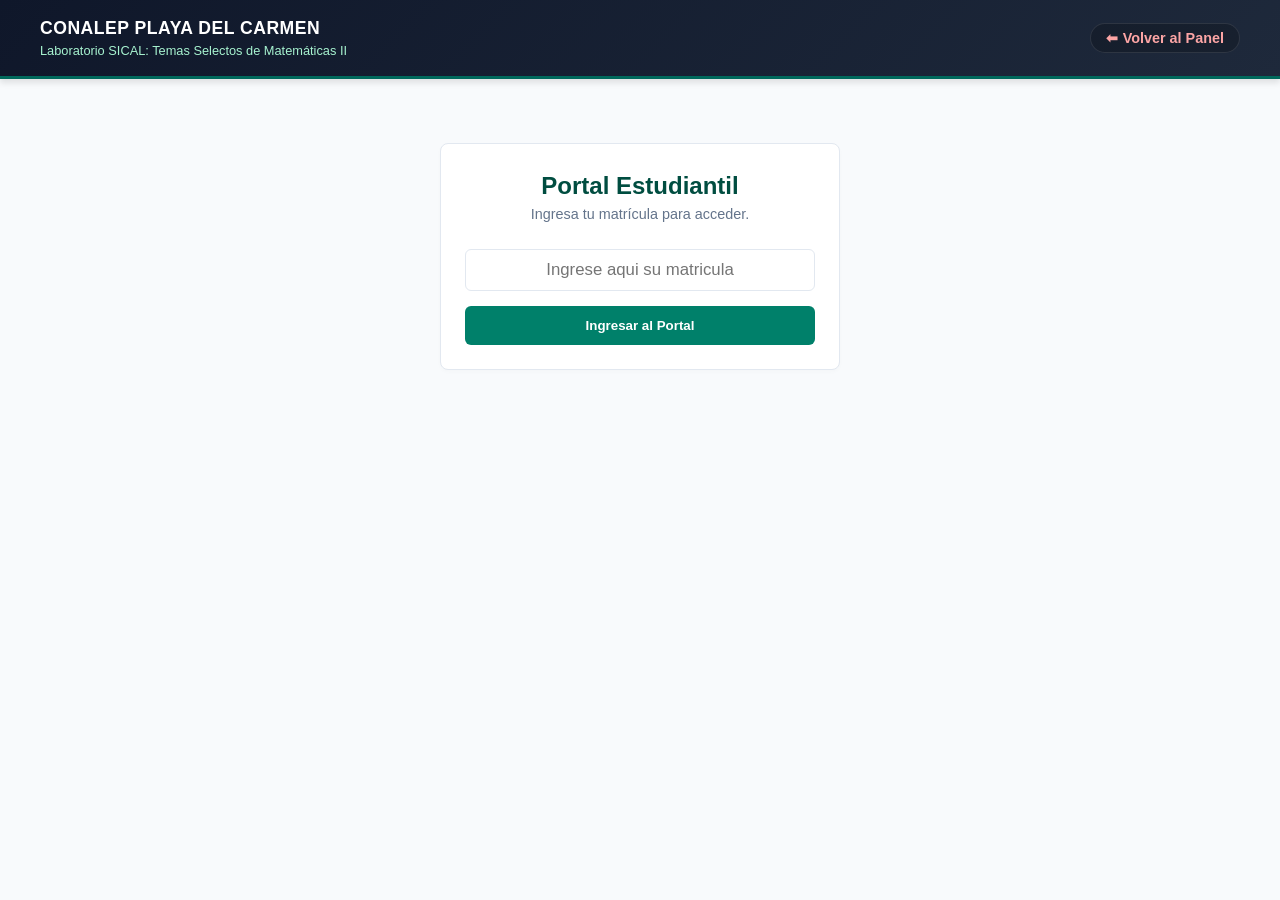
==== commit f6452871: "Update index.html" ====
--- a/index.html
+++ b/index.html
@@ -36,18 +36,30 @@
 <body>
 
     <!-- ==========================================
-         CABECERA INSTITUCIONAL (GLOBAL)
+         CABECERA INSTITUCIONAL (LABORATORIO)
          ========================================== -->
-    <header class="header-conalep">
-        <h1>CONALEP PLAYA DEL CARMEN</h1>
-        <p>Módulo: Temas Selectos de Matemáticas II | SICAL</p>
-        <div id="user-menu" class="hidden" style="margin-top: 15px;">
-            <span id="welcome-name" style="background: rgba(255,255,255,0.1); padding: 6px 15px; border-radius: 20px; font-size: 0.9rem;"></span>
-            <button onclick="location.reload()" style="background: none; border: none; color: #fca5a5; font-weight: bold; cursor: pointer; margin-left: 10px; text-decoration: underline;">Salir</button>
+    <header class="main-header" style="background: linear-gradient(135deg, #0f172a 0%, #1e293b 100%); padding: 15px 20px; color: white; box-shadow: 0 4px 6px rgba(0,0,0,0.1);">
+      <div style="max-width: 1200px; margin: 0 auto; display: flex; justify-content: space-between; align-items: center; width: 100%; flex-wrap: wrap; gap: 15px;">
+        
+        <!-- Identidad Institucional (Logo y Textos) -->
+        <div style="display: flex; align-items: center; gap: 15px;">
+          <!-- Asegúrate de tener tu imagen del logo en la misma carpeta o ajustar el nombre -->
+          <img src="image_4bef00.png" alt="Logo CONALEP" style="height: 45px; width: auto;" onerror="this.style.display='none'">
+          <div>
+            <div style="font-weight: 700; font-size: 1.1rem; letter-spacing: 0.5px;">CONALEP PLAYA DEL CARMEN</div>
+            <div style="font-size: 0.8rem; color: #a7f3d0;">Laboratorio SICAL: Temas Selectos de Matemáticas II</div>
+          </div>
         </div>
+
+        <!-- Botón de Retorno al Menú Principal -->
+        <div style="background: rgba(0,0,0,0.2); padding: 6px 15px; border-radius: 20px; border: 1px solid rgba(255,255,255,0.1);">
+          <button onclick="window.location.href='index.html'" style="background: none; border: none; color: #fca5a5; font-weight: bold; cursor: pointer; display: flex; align-items: center; gap: 5px; font-size: 0.9rem;">
+            <span>⬅</span> Volver al Panel
+          </button>
+        </div>
+
+      </div>
     </header>
-
-    <main class="container">
         
         <!-- ==========================================
              ZONA ALUMNO: VISTA A - LOGIN
@@ -116,42 +128,45 @@
 
             <!-- 3. Unidades Temáticas (Módulo 1 y 2) -->
             <div class="card-box">
-                <!-- UNIDAD 1 -->
-                <h3 style="color: var(--conalep-dark); margin-top: 0; border-bottom: 2px solid var(--border-card); padding-bottom: 10px;">📚 UNIDAD 1: Geometría Analítica Vectorial</h3>
-                <div style="display: grid; grid-template-columns: repeat(auto-fit, minmax(300px, 1fr)); gap: 1.5rem; margin-top: 1.5rem; margin-bottom: 2.5rem;">
-                    
-                    <div style="background: #ffffff; border: 1px solid #e2e8f0; border-radius: 8px; padding: 1.25rem; border-left: 5px solid #10b981; box-shadow: 0 2px 4px rgba(0,0,0,0.02); display: flex; flex-direction: column;">
-                        <h3 style="margin: 0 0 10px 0; color: #1e293b; font-size: 1.1rem; display: flex; align-items: center; gap: 8px;">
-                            📐 Módulo 1.1: Sistemas y Vectores
-                        </h3>
-                        <div style="margin-bottom: 12px;">
-                            <span id="status-mod-1.1" class="badge-status status-pend">⏳ Consultando...</span>
-                        </div>
-                        <ul style="font-size: 0.88rem; color: #475569; margin: 0 0 15px 0; padding-left: 20px; flex-grow: 1;">
-                            <li style="margin-bottom: 8px;"><strong>Plano cartesiano y vectores:</strong> Introducción al espacio bidimensional.</li>
-                            <li><strong>Física y Geometría:</strong> Vector desplazamiento y magnitud.</li>
-                        </ul>
-                        <button onclick="window.location.href='unidad1_recta.html'" style="width: 100%; background: var(--conalep-primary); color: white; border: none; padding: 10px; border-radius: 6px; cursor: pointer; font-weight: bold; margin-top: auto; transition: 0.2s;">
-                            🚀 Entrar a la Unidad
-                        </button>
-                    </div>
-
-                    <div style="background: #ffffff; border: 1px solid #fde047; border-radius: 8px; padding: 1.25rem; border-left: 5px solid #f59e0b; box-shadow: 0 4px 8px rgba(245, 158, 11, 0.1); display: flex; flex-direction: column;">
-                        <h3 style="margin: 0 0 10px 0; color: #1e293b; font-size: 1.1rem; display: flex; align-items: center; gap: 8px;">
-                            📈 Módulo 1.2: La Línea Recta
-                        </h3>
-                        <div style="margin-bottom: 12px;">
-                            <span style="display: inline-flex; align-items: center; background: #fef9c3; color: #854d0e; padding: 4px 10px; border-radius: 20px; font-size: 0.75rem; font-weight: 700;">🟡 En Curso</span>
-                        </div>
-                        <ul style="font-size: 0.88rem; color: #475569; margin: 0 0 15px 0; padding-left: 20px; flex-grow: 1;">
-                            <li style="margin-bottom: 8px;"><strong>Inclinación y Tendencia:</strong> Dirección y pendiente.</li>
-                            <li><strong>Modelado Algebraico:</strong> Formas Punto-Pendiente, Explícita y General.</li>
-                        </ul>
-                        <button onclick="window.location.href='unidad1_recta.html'" style="width: 100%; background: var(--conalep-primary); color: white; border: none; padding: 10px; border-radius: 6px; cursor: pointer; font-weight: bold; margin-top: auto; transition: 0.2s;">
-                            🚀 Entrar a la Unidad
-                        </button>
-                    </div>
-                </div>
+                <!-- ==========================================
+         UNIDAD 1: Geometría Analítica Vectorial
+         ========================================== -->
+    <div style="margin-bottom: 2rem;">
+        <h3 style="color: var(--conalep-dark); margin-bottom: 1rem; border-bottom: 2px solid var(--conalep-accent); padding-bottom: 0.5rem;">
+            📚 UNIDAD 1: Geometría Analítica Vectorial
+        </h3>
+        
+        <div style="display: grid; grid-template-columns: repeat(auto-fit, minmax(280px, 1fr)); gap: 1.5rem;">
+            
+            <!-- Tarjeta Módulo 1.1 -->
+            <div class="card-box" style="margin: 0; border-left: 4px solid var(--conalep-primary);">
+                <h4 style="margin-top: 0; color: var(--conalep-dark);">📐 Módulo 1.1: Sistemas y Vectores</h4>
+                <span id="status-mod-1.1" class="badge-status status-pend">🔴 Pendiente</span>
+                <ul style="font-size: 0.85rem; color: var(--text-muted); margin-top: 15px; padding-left: 20px;">
+                    <li><strong>Plano cartesiano y vectores:</strong> Introducción al espacio bidimensional.</li>
+                    <li><strong>Física y Geometría:</strong> Vector desplazamiento y magnitud.</li>
+                </ul>
+            </div>
+
+            <!-- Tarjeta Módulo 1.2 -->
+            <div class="card-box" style="margin: 0; border-left: 4px solid var(--conalep-gold);">
+                <h4 style="margin-top: 0; color: var(--conalep-dark);">📈 Módulo 1.2: La Línea Recta</h4>
+                <span class="badge-status status-act">🟡 En Curso</span>
+                <ul style="font-size: 0.85rem; color: var(--text-muted); margin-top: 15px; padding-left: 20px;">
+                    <li><strong>Inclinación y Tendencia:</strong> Dirección y pendiente.</li>
+                    <li><strong>Modelado Algebraico:</strong> Formas Punto-Pendiente, Explícita y General.</li>
+                </ul>
+            </div>
+
+        </div>
+
+        <!-- BOTÓN CENTRAL UNIFICADO -->
+        <div style="text-align: center; margin-top: 1.5rem; border-top: 1px dashed #cbd5e1; padding-top: 1.5rem;">
+            <button onclick="window.location.href='unidad1_recta.html'" class="btn-conalep" style="background-color: var(--conalep-accent); padding: 0.7rem 2.5rem; font-size: 1.05rem; box-shadow: 0 4px 6px rgba(0, 128, 106, 0.2); transition: transform 0.2s;">
+                🚀 Entrar a la Unidad 1
+            </button>
+        </div>
+    </div>
 
                 <!-- UNIDAD 2 -->
                 <h3 style="color: var(--conalep-dark); margin-top: 0; border-bottom: 2px solid var(--border-card); padding-bottom: 10px;">📚 UNIDAD 2: Aplicaciones Dinámicas</h3>
@@ -177,40 +192,72 @@
             <!-- 4. Grid Inferior: Historial y Ventanilla -->
             <div style="display: grid; grid-template-columns: repeat(auto-fit, minmax(350px, 1fr)); gap: 1.5rem; margin-top: 2rem;">
                 
-                <!-- Historial de Evidencias -->
-                <div class="card-box" style="overflow-x: auto; margin: 0;">
-                    <h3 style="color: var(--conalep-dark); margin-top: 0;">📁 Historial de Evidencias</h3>
-                    <table style="width: 100%; border-collapse: collapse; min-width: 400px; text-align: left; font-size: 0.9rem;">
-                        <thead>
-                            <tr style="background-color: #f1f5f9; border-bottom: 2px solid var(--border-card);">
-                                <th style="padding: 10px; width: 40%;">Actividad</th>
-                                <th style="padding: 10px; width: 20%;">Fecha</th>
-                                <th style="padding: 10px; width: 25%;">Estado</th>
-                                <th style="padding: 10px; width: 15%; text-align: center;">Nota</th>
-                            </tr>
-                        </thead>
-                        <tbody id="tbody-historial">
-                            <tr><td colspan="4" style="text-align:center; padding:15px; color:var(--text-muted);">Cargando historial...</td></tr>
-                        </tbody>
-                    </table>
-                </div>
-
-                <!-- Ventanilla de Entrega -->
-                <div class="card-box" style="margin: 0; border-left: 4px solid var(--conalep-gold);">
-                    <h3 style="color: var(--conalep-dark); margin-top: 0;">📤 Ventanilla de Entrega Digital</h3>
-                    <p style="font-size: 0.85rem; color: var(--text-muted); margin-bottom: 12px;">Sube tu foto de libreta o PDF con procedimiento (máx 5MB). Puedes seleccionar múltiples archivos.</p>
-                    
-                    <label style="font-size: 0.85rem; font-weight: bold;">Selecciona la Tarea:</label>
-                    <select id="select-tarea" style="width: 100%; padding: 0.6rem; margin-bottom: 12px; border: 1px solid var(--border-card); border-radius: 4px;">
-                        <option value="">Cargando catálogo...</option>
+<!-- ==========================================
+                 ZONA 2: CATÁLOGO Y ENTREGA DE EVIDENCIAS (DISEÑO UNIFICADO)
+                 ========================================== -->
+            <div class="layout-escritorio" style="margin-top: 2rem; display: grid; grid-template-columns: repeat(auto-fit, minmax(320px, 1fr)); gap: 1.5rem; align-items: start;">
+                
+                <!-- COLUMNA IZQUIERDA: HISTORIAL DE EVIDENCIAS -->
+                <div class="card-aplicacion" style="background: #ffffff; padding: 1.5rem; border-radius: 12px; border: 1px solid #e2e8f0; box-shadow: 0 4px 6px rgba(0,0,0,0.02); display: flex; flex-direction: column;">
+                    <div style="display: flex; justify-content: space-between; align-items: center; margin-bottom: 1rem; border-bottom: 2px solid #f1f5f9; padding-bottom: 0.5rem;">
+                        <h3 style="margin: 0; color: #0f172a; font-size: 1.2rem; display: flex; align-items: center; gap: 0.5rem;">
+                            📁 Mi Historial
+                        </h3>
+                        <button onclick="document.getElementById('contenedor-historial').classList.toggle('hidden')" style="background-color: #f8fafc; color: #475569; border: 1px solid #cbd5e1; padding: 0.4rem 0.8rem; border-radius: 6px; font-weight: bold; cursor: pointer; font-size: 0.85rem; transition: all 0.2s;" onmouseover="this.style.background='#e2e8f0'" onmouseout="this.style.background='#f8fafc'">
+                            👁️ Mostrar / Ocultar
+                        </button>
+                    </div>
+
+                    <!-- Contenedor del historial (Se muestra al dar clic) -->
+                    <div id="contenedor-historial" class="hidden" style="margin-top: 0.5rem;">
+                        <div style="overflow-x: auto;">
+                            <table style="width: 100%; border-collapse: collapse; min-width: 400px; text-align: left;">
+                                <thead>
+                                    <tr style="background-color: #f8fafc; color: #475569; font-size: 0.85rem; text-transform: uppercase;">
+                                        <th style="padding: 10px; border-bottom: 2px solid #e2e8f0;">Actividad</th>
+                                        <th style="padding: 10px; border-bottom: 2px solid #e2e8f0;">Fecha</th>
+                                        <th style="padding: 10px; border-bottom: 2px solid #e2e8f0;">Estado</th>
+                                        <th style="padding: 10px; border-bottom: 2px solid #e2e8f0; text-align: center;">Nota</th>
+                                    </tr>
+                                </thead>
+                                <tbody id="tbody-historial">
+                                    <tr><td colspan="4" style="text-align: center; padding: 2rem; color: #64748b;">Consultando entregas...</td></tr>
+                                </tbody>
+                            </table>
+                        </div>
+                    </div>
+                    <p style="margin: 1rem 0 0 0; font-size: 0.85rem; color: #64748b; text-align: center;">
+                        Aquí puedes consultar el estado de tus evaluaciones.
+                    </p>
+                </div>
+
+                <!-- COLUMNA DERECHA: VENTANILLA DE ENTREGA -->
+                <div class="card-aplicacion" style="background: #ffffff; padding: 1.5rem; border-radius: 12px; border: 1px solid #e2e8f0; box-shadow: 0 4px 6px rgba(0,0,0,0.02); display: flex; flex-direction: column;">
+                    <h3 style="margin: 0 0 0.5rem 0; color: #004d40; font-size: 1.2rem; border-bottom: 2px solid #f1f5f9; padding-bottom: 0.5rem; display: flex; align-items: center; gap: 0.5rem;">
+                        📤 Ventanilla de Entrega Digital
+                    </h3>
+                    <p style="font-size: 0.85rem; color: #475569; margin-bottom: 1.25rem;">
+                        Sube tu foto de libreta o PDF con procedimiento (máx 25MB). Puedes seleccionar múltiples archivos.
+                    </p>
+
+                    <label style="font-weight: bold; color: #1e293b; font-size: 0.9rem; margin-bottom: 0.4rem; display: block;">Selecciona la Tarea:</label>
+                    <select id="select-tarea" style="width: 100%; padding: 0.75rem; border: 1px solid #cbd5e1; border-radius: 6px; font-size: 0.95rem; color: #0f172a; margin-bottom: 0.5rem; background-color: #f8fafc; outline: none; cursor: pointer;">
+                        <option value="">-- Selecciona una actividad --</option>
+                        <!-- Se llena con JavaScript -->
                     </select>
                     
-                    <input type="file" id="input-archivo" accept="image/*,application/pdf" multiple style="width: 100%; margin-bottom: 15px; font-size: 0.9rem;">
-                    
-                    <button id="btn-enviar" class="btn-conalep" style="width: 100%; background-color: var(--conalep-dark);" onclick="subirEvidencia()">📤 Enviar Evidencia a Revisión</button>
-                </div>
-            </div>
-            
+                    <!-- El JS de validación inserta la caja de instrucciones aquí -->
+
+                    <div style="margin-top: 1.25rem;">
+                        <input type="file" id="input-archivo" accept="image/*,application/pdf" multiple style="width: 100%; padding: 0.5rem; border: 1px dashed #94a3b8; border-radius: 6px; background: #f8fafc; margin-bottom: 1rem; cursor: pointer;">
+                        
+                        <button id="btn-enviar" onclick="window.subirEvidencia()" style="width: 100%; background-color: #004d40; color: white; border: none; padding: 0.8rem; border-radius: 6px; font-weight: bold; cursor: pointer; font-size: 1rem; transition: background 0.2s;" onmouseover="this.style.background='#00594C'" onmouseout="this.style.background='#004d40'">
+                            📤 Enviar Evidencia a Revisión
+                        </button>
+                    </div>
+                </div>
+
+            </div> 
         </section>
     </main>
 
--- a/css/base.css
+++ b/css/base.css
@@ -358,3 +358,73 @@
       grid-template-columns: 1fr;
   }
 }
+/* =======================================================
+   GRID PARA EL DESGLOSE PASO A PASO (LABORATORIO)
+   ======================================================= */
+.pasos-grid {
+    display: grid;
+    grid-template-columns: repeat(auto-fit, minmax(320px, 1fr));
+    gap: 1.25rem;
+    /* align-items: start evita que las tarjetas cortas se estiren artificialmente, quitando el "descuadre" visual */
+    align-items: start; 
+}
+
+/* 
+   REGLA DE ORO MÓVIL (Landscape y Portrait):
+   Un procedimiento matemático debe leerse de arriba hacia abajo (1, 2, 3...).
+   Si la pantalla es menor a 900px (celulares acostados o tablets), 
+   forzamos 1 sola columna para que el alumno solo haga scroll hacia abajo sin leer en zigzag. 
+*/
+@media (max-width: 900px) {
+    .pasos-grid {
+        grid-template-columns: 1fr !important;
+    }
+}
+/* =======================================================
+   ADAPTACIÓN INTELIGENTE: ESCRITORIO VS MÓVIL
+   ======================================================= */
+
+/* 1. ESTRUCTURA PARA PANTALLAS GRANDES (Escritorio/AIO) */
+.layout-escritorio {
+    display: grid;
+    /* Columna 1 fija en 320px, Columna 2 toma todo el resto */
+    grid-template-columns: 320px 1fr;
+    gap: 1.5rem;
+    align-items: stretch;
+}
+
+/* 2. REGLA PARA MÓVILES Y TABLETS (Menos de 950px o celulares horizontales) */
+@media screen and (max-width: 950px) {
+    .layout-escritorio {
+        /* Todo se apila en 1 sola columna de arriba hacia abajo */
+        grid-template-columns: 1fr;
+    }
+    
+    .columna-grafica {
+        /* Evita que la gráfica sea infinita en celular */
+        min-height: 400px;
+    }
+}
+
+@media screen and (max-width: 950px) and (orientation: landscape) {
+    /* Limita la gráfica si acuestan el celular para que no estorbe */
+    #sec-laboratorio canvas {
+        max-height: 280px !important;
+    }
+}
+
+/* =======================================================
+   GRID PARA EL DESGLOSE PASO A PASO (LABORATORIO)
+   ======================================================= */
+.pasos-grid {
+    display: grid;
+    grid-template-columns: repeat(auto-fit, minmax(320px, 1fr));
+    gap: 1.25rem;
+    align-items: start; 
+}
+
+@media (max-width: 950px) {
+    .pasos-grid {
+        grid-template-columns: 1fr !important;
+    }
+}
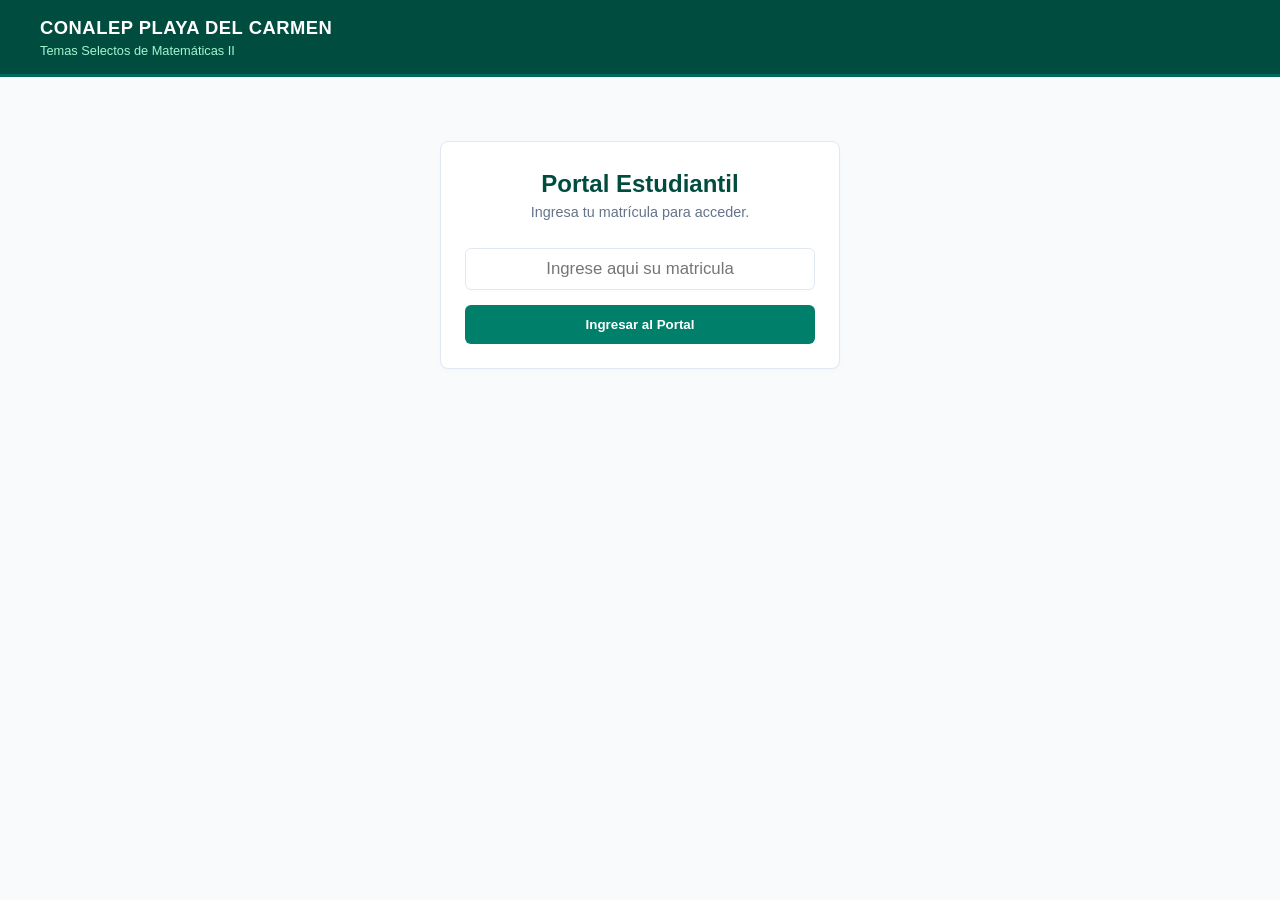
==== commit 59a8bac0: "Update index.html" ====
--- a/index.html
+++ b/index.html
@@ -36,26 +36,28 @@
 <body>
 
     <!-- ==========================================
-         CABECERA INSTITUCIONAL (LABORATORIO)
+         CABECERA INSTITUCIONAL (GLOBAL)
          ========================================== -->
-    <header class="main-header" style="background: linear-gradient(135deg, #0f172a 0%, #1e293b 100%); padding: 15px 20px; color: white; box-shadow: 0 4px 6px rgba(0,0,0,0.1);">
-      <div style="max-width: 1200px; margin: 0 auto; display: flex; justify-content: space-between; align-items: center; width: 100%; flex-wrap: wrap; gap: 15px;">
+    <header class="main-header">
+      <div class="header-container" style="display: flex; justify-content: space-between; align-items: center; width: 100%;">
         
-        <!-- Identidad Institucional (Logo y Textos) -->
         <div style="display: flex; align-items: center; gap: 15px;">
-          <!-- Asegúrate de tener tu imagen del logo en la misma carpeta o ajustar el nombre -->
-          <img src="image_4bef00.png" alt="Logo CONALEP" style="height: 45px; width: auto;" onerror="this.style.display='none'">
+          <img src="image_4bef00.png" alt="Logo CONALEP" style="height: 50px; width: auto;" onerror="this.style.display='none'">
           <div>
-            <div style="font-weight: 700; font-size: 1.1rem; letter-spacing: 0.5px;">CONALEP PLAYA DEL CARMEN</div>
-            <div style="font-size: 0.8rem; color: #a7f3d0;">Laboratorio SICAL: Temas Selectos de Matemáticas II</div>
+            <div class="brand-title" style="font-weight: 700; font-size: 1.15rem;">CONALEP PLAYA DEL CARMEN</div>
+            <div class="brand-sub" style="font-size: 0.8rem; color: #a7f3d0;">Temas Selectos de Matemáticas II</div>
           </div>
         </div>
 
-        <!-- Botón de Retorno al Menú Principal -->
-        <div style="background: rgba(0,0,0,0.2); padding: 6px 15px; border-radius: 20px; border: 1px solid rgba(255,255,255,0.1);">
-          <button onclick="window.location.href='index.html'" style="background: none; border: none; color: #fca5a5; font-weight: bold; cursor: pointer; display: flex; align-items: center; gap: 5px; font-size: 0.9rem;">
-            <span>⬅</span> Volver al Panel
-          </button>
+        <div class="header-credits" style="text-align: center; display: none;">
+            <span style="color: #a7f3d0; font-size: 0.8rem; font-weight: bold;">● Sistema Activo SICAL</span><br>
+            <span style="font-size: 0.75rem; color: #cbd5e1;">Desarrollado por: Prof. Juan Luis | © 2026 Todos los derechos reservados.</span>
+        </div>
+
+        <div id="user-menu" class="hidden" style="background: rgba(0,0,0,0.15); padding: 6px 16px; border-radius: 20px; font-size: 0.85rem; display: flex; gap: 10px; align-items: center;">
+          <span id="welcome-name">👤 Bienvenido</span>
+          <span style="color: #cbd5e1;">|</span>
+          <button onclick="window.cerrarSesion(event)" style="background: none; border: none; color: #fca5a5; font-weight: bold; cursor: pointer;">Salir</button>
         </div>
 
       </div>
